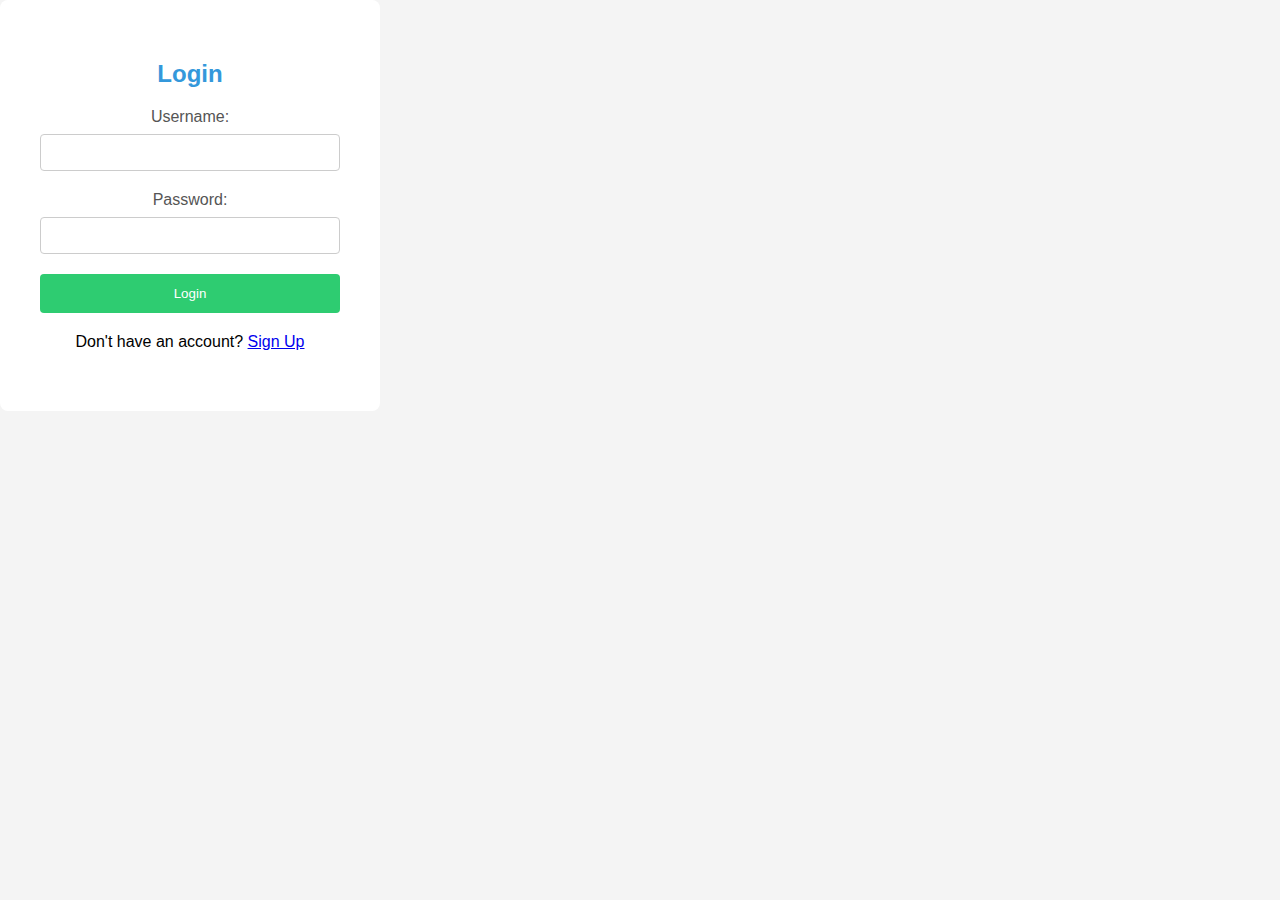
==== login.html @ 5893b2db "added login.html" ====
<html>
  <head>
   <meta http-equiv="Content-Type" content="text/html; charset=utf-8">
    <style>
    body
    {
        font-family:Arial,sans-serif;
        background-color:#f4f4f4;
        margin:0;
        padding:0;
        display:flex;
        height:100vh
    }
    .m_login-container
    {
        background-color:#fff;
        padding:40px;
        border-radius:8px;
        width:300px;
        text-align:center
    }
    .m_login-container h2
    {
        color:#3498db
    }
    .m_form-group
    {
        margin-bottom:20px
    }
    .m_form-group label
    {
        display:block;
        margin-bottom:8px;
        color:#555
    }
    .m_form-group input
    {
        width:100%;
        padding:10px;
        border:1px solid #ccc;
        border-radius:4px;
        box-sizing:border-box
    }
    .m_form-group button
    {
        background-color:#2ecc71;
        color:#fff;
        padding:12px;
        border:none;
        border-radius:4px;
        width:100%
    }
    .m_form-group button:hover
    {
        background-color:#27ae60
    }
    .m_form-group .m_signup-link{color:#555}
    .m_form-group .m_signup-link a
    {
        color:#3498db;text-decoration:none
    }
    .m_form-group .m_signup-link a:hover
    {
        text-decoration:underline
    }
    </style>
    </head>
    <body><u></u>   

<div>
    <div class="m_login-container">
        <h2>Login</h2>
        <form id="m_loginForm" target="_blank">
            <div class="m_form-group">
                <label for="m_username">Username:</label>
                <input type="text" id="m_username" name="username" fdprocessedid="dxqien">
            </div>
            <div class="m_form-group">
                <label for="m_password">Password:</label>
                <input type="password" id="m_password" name="password" fdprocessedid="vowa25">
            </div>
            <div class="m_form-group">
                <button type="submit" fdprocessedid="d60hlg">Login</button>
            </div>
        </form>
        <div class="m_form-group m_signup-link">
            Don't have an account? <a href="https://www.google.com/url?q=http://signup.html&amp;source=gmail-html&amp;ust=1706427618767000&amp;usg=AOvVaw2McKIGMmiAhu8hibcJt5_f" target="_blank" rel="noreferrer">Sign Up</a>
        </div>
    </div>

    
</div>

</body></html>
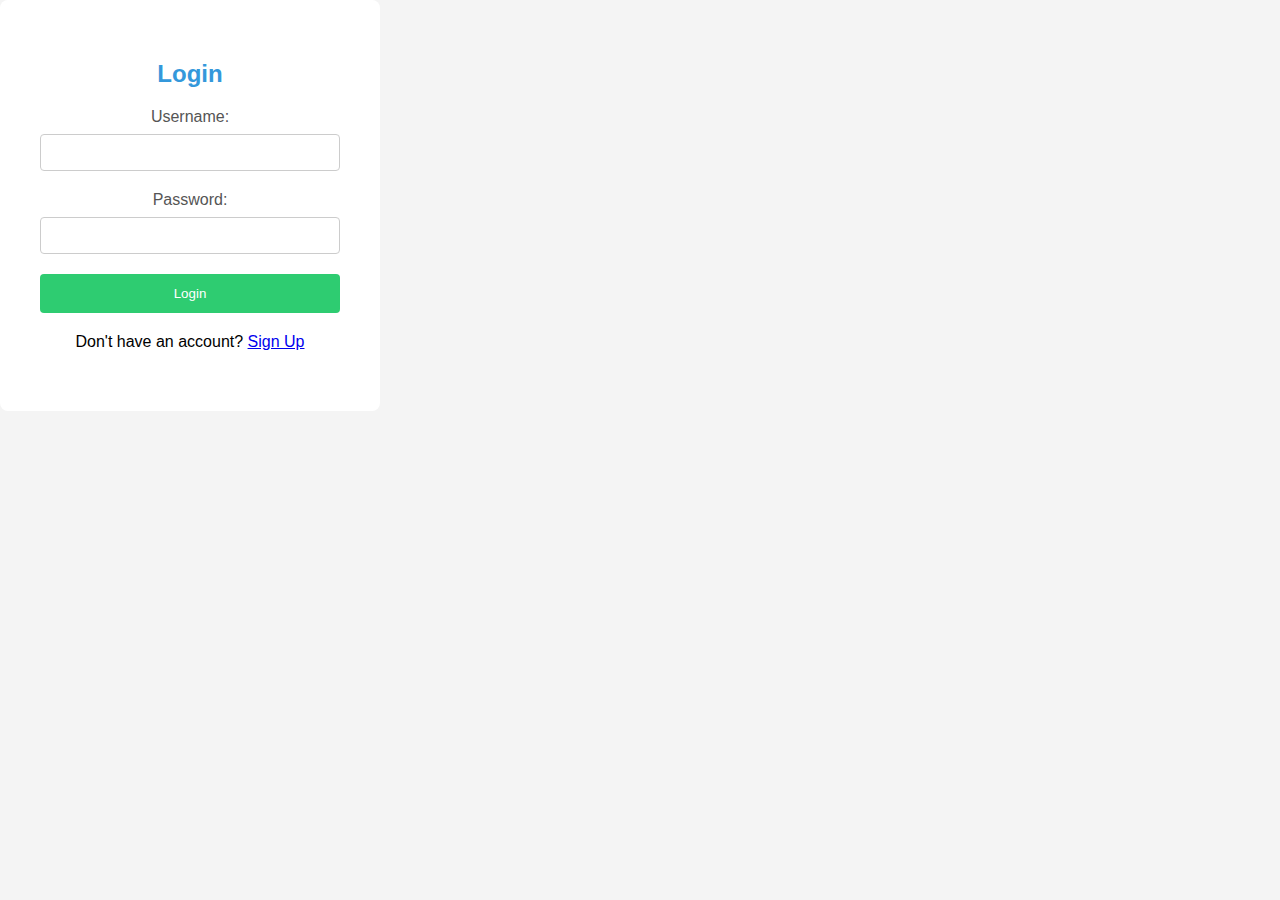
==== commit 987b8529: "Modified login.html" ====
--- a/login.html
+++ b/login.html
@@ -1,71 +1,62 @@
 <html>
-  <head>
-   <meta http-equiv="Content-Type" content="text/html; charset=utf-8">
-    <style>
-    body
-    {
-        font-family:Arial,sans-serif;
-        background-color:#f4f4f4;
-        margin:0;
-        padding:0;
-        display:flex;
-        height:100vh
+<head>
+<meta http-equiv="Content-Type" content="text/html; charset=utf-8">
+<style>
+body{
+    font-family:Arial,sans-serif;
+    background-color:#f4f4f4;
+    margin:0;
+    padding:0;
+    display:flex;
+    height:100vh
     }
-    .m_login-container
-    {
-        background-color:#fff;
-        padding:40px;
-        border-radius:8px;
-        width:300px;
-        text-align:center
+.m_login-container
+{
+    background-color:#fff;
+    padding:40px;
+    border-radius:8px;
+    width:300px;
+    text-align:center
+}
+.m_login-container h2
+{
+    color:#3498db
+}
+.m_form-group
+{
+    margin-bottom:20px
+}
+.m_form-group label
+{
+    display:block;margin-bottom:8px;
+    color:#555
+}
+.m_form-group input
+{
+    width:100%;
+    padding:10px;
+    border:1px solid #ccc;
+    border-radius:4px;
+    box-sizing:border-box
+}
+.m_form-group button
+{
+    background-color:#2ecc71;
+    color:#fff;
+    padding:12px;
+    border:none;
+    border-radius:4px;
+    width:100%
     }
-    .m_login-container h2
-    {
-        color:#3498db
-    }
-    .m_form-group
-    {
-        margin-bottom:20px
-    }
-    .m_form-group label
-    {
-        display:block;
-        margin-bottom:8px;
-        color:#555
-    }
-    .m_form-group input
-    {
-        width:100%;
-        padding:10px;
-        border:1px solid #ccc;
-        border-radius:4px;
-        box-sizing:border-box
-    }
-    .m_form-group button
-    {
-        background-color:#2ecc71;
-        color:#fff;
-        padding:12px;
-        border:none;
-        border-radius:4px;
-        width:100%
-    }
-    .m_form-group button:hover
-    {
-        background-color:#27ae60
-    }
-    .m_form-group .m_signup-link{color:#555}
-    .m_form-group .m_signup-link a
-    {
-        color:#3498db;text-decoration:none
-    }
-    .m_form-group .m_signup-link a:hover
-    {
-        text-decoration:underline
-    }
-    </style>
-    </head>
-    <body><u></u>   
+.m_form-group button:hover
+{
+    background-color:#27ae60
+}
+.m_form-group .m_signup-link{color:#555}
+.m_form-group .m_signup-link a{color:#3498db;text-decoration:none}
+.m_form-group .m_signup-link a:hover{text-decoration:underline}</style>
+</head>
+<body><u></u>
 
 <div>
     <div class="m_login-container">
@@ -73,18 +64,18 @@
         <form id="m_loginForm" target="_blank">
             <div class="m_form-group">
                 <label for="m_username">Username:</label>
-                <input type="text" id="m_username" name="username" fdprocessedid="dxqien">
+                <input type="text" id="m_username" name="username" fdprocessedid="mzf7v">
             </div>
             <div class="m_form-group">
                 <label for="m_password">Password:</label>
-                <input type="password" id="m_password" name="password" fdprocessedid="vowa25">
+                <input type="password" id="m_password" name="password" fdprocessedid="dm4jre">
             </div>
             <div class="m_form-group">
-                <button type="submit" fdprocessedid="d60hlg">Login</button>
+                <button type="submit" fdprocessedid="n8bd7e">Login</button>
             </div>
         </form>
         <div class="m_form-group m_signup-link">
-            Don't have an account? <a href="https://www.google.com/url?q=http://signup.html&amp;source=gmail-html&amp;ust=1706427618767000&amp;usg=AOvVaw2McKIGMmiAhu8hibcJt5_f" target="_blank" rel="noreferrer">Sign Up</a>
+            Don't have an account? <a href="https://www.google.com/url?q=http://signup.html&amp;source=gmail-html&amp;ust=1706429800004000&amp;usg=AOvVaw0T3el9Ot_R5SdGjqQICc5Q" target="_blank" rel="noreferrer">Sign Up</a>
         </div>
     </div>
 
